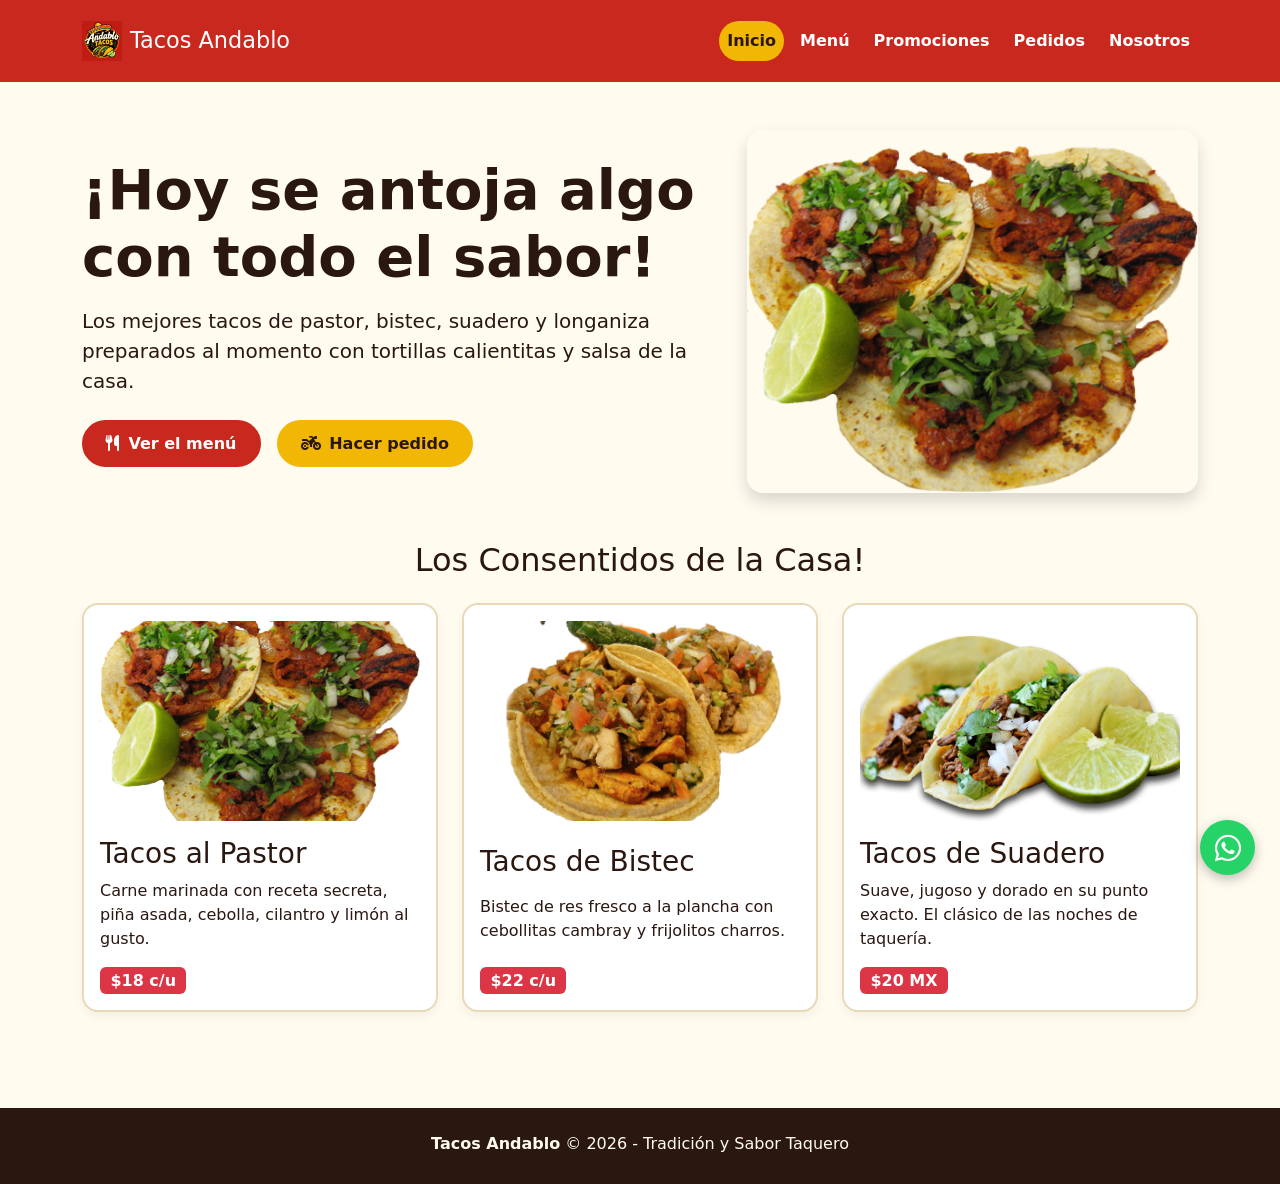
==== html/index.html @ 6944ef26 "fix" ====
<!DOCTYPE html>
<html lang="es">

<head>
    <meta charset="UTF-8">

    <meta name="viewport" content="width=device-width, initial-scale=1.0">
    <title>Tacos Andablo · Inicio</title>
    <!-- Bootstrap 5 CSS -->
    <link href="https://cdn.jsdelivr.net/npm/bootstrap@5.3.8/dist/css/bootstrap.min.css" rel="stylesheet"
        integrity="sha384-sRIl4kxILFvY47J16cr9ZwB07vP4J8+LH7qKQnuqkuIAvNWLzeN8tE5YBujZqJLB" crossorigin="anonymous">
    <!-- Google Fonts -->
    <link href="https://fonts.googleapis.com/css2?family=Bowlby+One&family=Nunito:wght@400;700;800&display=swap"
        rel="stylesheet">
    <!-- FontAwesome -->
    <link rel="stylesheet" href="https://cdnjs.cloudflare.com/ajax/libs/font-awesome/6.4.0/css/all.min.css">

    <link rel="stylesheet" href="../css/style.css">
</head>

<body>

    <!-- Cabecera y Menú semántico -->
    <header>
        <nav class="navbar navbar-expand-lg navbar-custom py-3">
            <div class="container">
                <a class="navbar-brand d-flex align-items-center gap-2" href="index.html">
                    <img src="../../img/logo.png" alt="Logo Tacos Andablo" height="40vh">
                    <span>Tacos Andablo</span>
                </a>
                <button class="navbar-toggler text-white border-0" type="button" data-bs-toggle="collapse"
                    data-bs-target="#menuPrincipal">
                    <i class="fa-solid fa-bars fa-lg text-white"></i>
                </button>
                <div class="collapse navbar-collapse" id="menuPrincipal">
                    <ul class="navbar-nav ms-auto gap-2">
                        <li class="nav-item"><a class="nav-link active" href="index.html">Inicio</a></li>
                        <li class="nav-item"><a class="nav-link" href="menu.html">Menú</a></li>
                        <li class="nav-item"><a class="nav-link" href="promociones.html">Promociones</a></li>
                        <li class="nav-item"><a class="nav-link" href="pedidos.html">Pedidos</a></li>
                        <li class="nav-item"><a class="nav-link" href="nosotros.html">Nosotros</a></li>
                    </ul>
                </div>
            </div>
        </nav>
    </header>

    <!-- Contenido principal -->
    <main class="container my-5">
        <!-- Hero Banner -->
        <section class="hero-box row align-items-center mb-5">
            <div class="col-12 col-md-7 mb-4 mb-md-0">
                <h1 class="display-4 fw-bold">¡Hoy se antoja algo con todo el sabor!</h1>
                <p class="lead mt-3">Los mejores tacos de pastor, bistec, suadero y longaniza preparados al momento con
                    tortillas calientitas y salsa de la casa.</p>
                <div class="d-flex flex-wrap gap-3 mt-4">
                    <a href="menu.html" class="btn btn-crunch"><i class="fa-solid fa-utensils me-2"></i>Ver el menú</a>
                    <a href="pedidos.html" class="btn btn-crunch-amarillo"><i
                            class="fa-solid fa-motorcycle me-2"></i>Hacer pedido</a>
                </div>
            </div>
            <div class="col-12 col-md-5 text-center">
                <img src="../../img/tacopastor.png" alt="Plato con ricos tacos al pastor tradicionales"
                    class="img-fluid rounded-4 shadow">
            </div>
        </section>

        <!-- Sección de recomendación con articles -->
        <section class="my-5">
            <h2 class="text-center mb-4">Los Consentidos de la Casa!</h2>
            <div class="row g-4">
                <div class="col-12 col-md-4">
                    <article class="card-taco p-3 h-100 d-flex flex-column justify-content-between">
                        <img src="../../img/tacopastor.png" alt="Tacos al pastor doraditos con piña"
                            class="rounded mb-3">
                        <h3>Tacos al Pastor</h3>
                        <p>Carne marinada con receta secreta, piña asada, cebolla, cilantro y limón al gusto.</p>
                        <span class="badge bg-danger fs-6 align-self-start">$18 c/u</span>
                    </article>
                </div>

                <div class="col-12 col-md-4">
                    <article class="card-taco p-3 h-100 d-flex flex-column justify-content-between">
                        <img src="../../img/taco1.png" alt="Tacos de bistec asado con queso" class="rounded mb-3">
                        <h3>Tacos de Bistec</h3>
                        <p>Bistec de res fresco a la plancha con cebollitas cambray y frijolitos charros.</p>
                        <span class="badge bg-danger fs-6 align-self-start">$22 c/u</span>
                    </article>
                </div>

                <div class="col-12 col-md-4">
                    <article class="card-taco p-3 h-100 d-flex flex-column justify-content-between">
                        <img src="../../img/taco2.png" alt="Taco de suadero suave y jugoso" class="rounded mb-3">
                        <h3>Tacos de Suadero</h3>
                        <p>Suave, jugoso y dorado en su punto exacto. El clásico de las noches de taquería.</p>
                        <span class="badge bg-danger fs-6 align-self-start">$20 MX</span>
                    </article>
                </div>
            </div>
        </section>
    </main>
    <!-- Botón flotante de WhatsApp -->
    <a href="https://wa.me/525611977446?text=Hola%20Tacos%20Andablo,%20quiero%20hacer%20un%20pedido"
        class="btn-whatsapp" target="_blank" aria-label="Contactar por WhatsApp">
        <i class="fa-brands fa-whatsapp"></i>
    </a>
    <!-- Footer -->
    <footer>
        <div class="container text-center">
            <p class="mb-1"><strong>Tacos Andablo</strong> &copy; 2026 - Tradición y Sabor Taquero</p>

        </div>
    </footer>

    <!-- Bootstrap JavaScript -->
    <script src="https://cdn.jsdelivr.net/npm/bootstrap@5.3.8/dist/js/bootstrap.bundle.min.js"
        integrity="sha384-FKyoEForCGlyvwx9Hj09JcYn3nv7wiPVlz7YYwJrWVcXK/BmnVDxM+D2scQbITxI"
        crossorigin="anonymous"></script>
</body>

</html>
---- css/style.css ----
:root {
  --color-rojo: #C8281E;
  --color-mostaza: #F2B705;
  --color-fondo: #FFFBEF;
  --color-texto: #2A1710;
  --color-blanco: #FFFFFF;
  --color-borde: #E8D9B8;
}

body {
  background-color: var(--color-fondo);
  color: var(--color-texto);
  min-height: 100vh;
  display: flex;
  flex-direction: column;
}

.navbar-custom {
  background-color: var(--color-rojo);
}
.navbar-custom .navbar-brand {
  color: var(--color-blanco);
  font-size: 1.4rem;
}
.navbar-custom .nav-link {
  color: var(--color-blanco);
  font-weight: 700;
  padding: 0.5rem 1rem;
  border-radius: 20px;
  transition: all 0.2s ease-in-out;
}
.navbar-custom .nav-link:hover,
.navbar-custom .nav-link.active {
  background-color: var(--color-mostaza);
  color: var(--color-texto) !important;
}

.btn-crunch {
  background-color: var(--color-rojo);
  color: var(--color-blanco);
  font-weight: 800;
  border-radius: 30px;
  padding: 0.6rem 1.4rem;
  border: 2px solid var(--color-rojo);
}

.btn-crunch:hover {
  background-color: #a82018;
  color: var(--color-blanco);
}

.btn-crunch-amarillo {
  background-color: var(--color-mostaza);
  color: var(--color-texto);
  font-weight: 800;
  border-radius: 30px;
  padding: 0.6rem 1.4rem;
  border: 2px solid var(--color-mostaza);
}
.btn-crunch-amarillo:hover {
  background-color: #d9a304;
  color: var(--color-texto);
}

.card-taco {
  background-color: var(--color-blanco);
  border: 2px solid var(--color-borde);
  border-radius: 16px;
  overflow: hidden;
  box-shadow: 0 4px 10px rgba(0, 0, 0, 0.05);
  transition: transform 0.2s ease;
}

.card-taco:hover {
  transform: translateY(-4px);
}

.card-taco img {
  width: 100%;
  height: 200px;
  object-fit: cover;
}

footer {
  margin-top: auto;
  background-color: var(--color-texto);
  color: var(--color-fondo);
  padding: 1.5rem 0;
}

header {
  position: sticky; 
  top: 0;          
  z-index: 1000;   
}
/*animacion*/
@keyframes entradaSuave {
  from {
    opacity: 0;
    transform: translateY(12px);
  }
  to {
    opacity: 1;
    transform: translateY(0);
  }
}

main {
  animation: entradaSuave 1s ease-out;
}


 /*Boton de WhatsApp*/

.btn-whatsapp {
  position: fixed;     
  bottom: 25px;         
  right: 25px;          
  background-color: #25D366; 
  color: #FFFFFF;        
  width: 55px;
  height: 55px;
  border-radius: 50%;    
  display: flex;         
  align-items: center;
  justify-content: center;
  font-size: 30px;       
  box-shadow: 0 4px 12px rgba(0, 0, 0, 0.25); 
  z-index: 9999;         
  text-decoration: none; 
  transition: transform 0.3s ease, box-shadow 0.3s ease;
}

/* Efecto al pasar el mouse encima */
.btn-whatsapp:hover {
  transform: scale(1.12); 
  box-shadow: 0 6px 16px rgba(37, 211, 102, 0.45); 
  color: #FFFFFF;
}
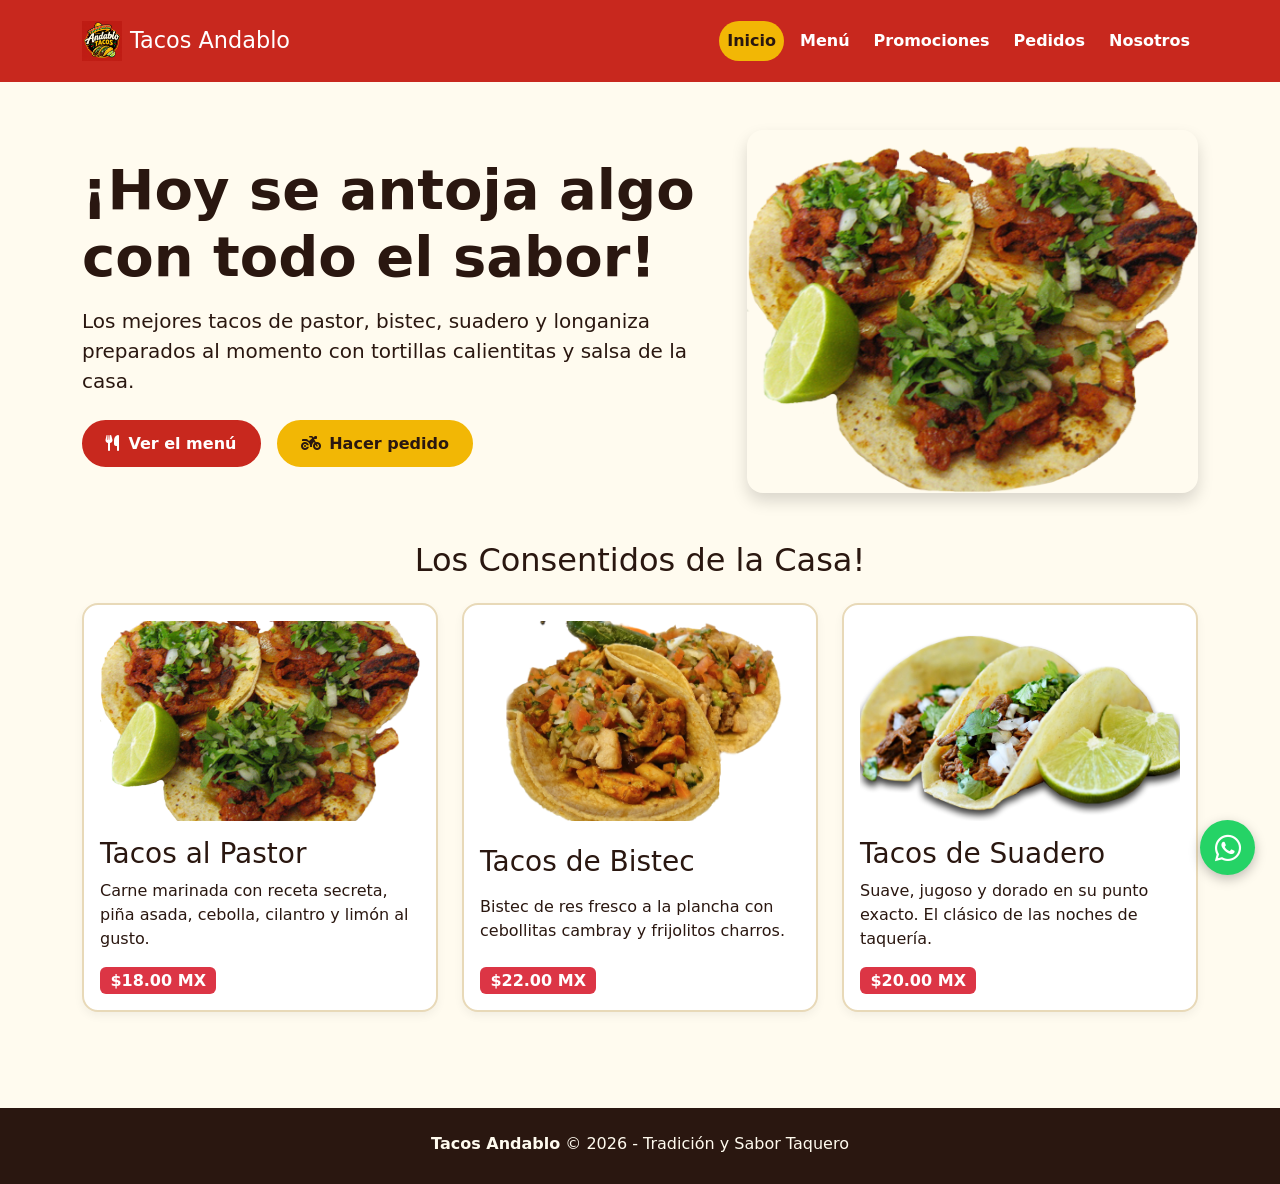
==== commit 7409a787: "fix en index" ====
--- a/html/index.html
+++ b/html/index.html
@@ -3,7 +3,7 @@
 
 <head>
     <meta charset="UTF-8">
-
+        
     <meta name="viewport" content="width=device-width, initial-scale=1.0">
     <title>Tacos Andablo · Inicio</title>
     <!-- Bootstrap 5 CSS -->
@@ -25,7 +25,7 @@
         <nav class="navbar navbar-expand-lg navbar-custom py-3">
             <div class="container">
                 <a class="navbar-brand d-flex align-items-center gap-2" href="index.html">
-                    <img src="../../img/logo.png" alt="Logo Tacos Andablo" height="40vh">
+                    <img src="../img/logo.png" alt="Logo Tacos Andablo" height="40vh">
                     <span>Tacos Andablo</span>
                 </a>
                 <button class="navbar-toggler text-white border-0" type="button" data-bs-toggle="collapse"
@@ -60,7 +60,7 @@
                 </div>
             </div>
             <div class="col-12 col-md-5 text-center">
-                <img src="../../img/tacopastor.png" alt="Plato con ricos tacos al pastor tradicionales"
+                <img src="../img/tacopastor.png" alt="Plato con ricos tacos al pastor tradicionales"
                     class="img-fluid rounded-4 shadow">
             </div>
         </section>
@@ -71,29 +71,29 @@
             <div class="row g-4">
                 <div class="col-12 col-md-4">
                     <article class="card-taco p-3 h-100 d-flex flex-column justify-content-between">
-                        <img src="../../img/tacopastor.png" alt="Tacos al pastor doraditos con piña"
+                        <img src="../img/tacopastor.png" alt="Tacos al pastor doraditos con piña"
                             class="rounded mb-3">
                         <h3>Tacos al Pastor</h3>
                         <p>Carne marinada con receta secreta, piña asada, cebolla, cilantro y limón al gusto.</p>
-                        <span class="badge bg-danger fs-6 align-self-start">$18 c/u</span>
+                        <span class="badge bg-danger fs-6 align-self-start">$18.00 MX</span>
                     </article>
                 </div>
 
                 <div class="col-12 col-md-4">
                     <article class="card-taco p-3 h-100 d-flex flex-column justify-content-between">
-                        <img src="../../img/taco1.png" alt="Tacos de bistec asado con queso" class="rounded mb-3">
+                        <img src="../img/taco1.png" alt="Tacos de bistec asado con queso" class="rounded mb-3">
                         <h3>Tacos de Bistec</h3>
                         <p>Bistec de res fresco a la plancha con cebollitas cambray y frijolitos charros.</p>
-                        <span class="badge bg-danger fs-6 align-self-start">$22 c/u</span>
+                        <span class="badge bg-danger fs-6 align-self-start">$22.00 MX</span>
                     </article>
                 </div>
 
                 <div class="col-12 col-md-4">
                     <article class="card-taco p-3 h-100 d-flex flex-column justify-content-between">
-                        <img src="../../img/taco2.png" alt="Taco de suadero suave y jugoso" class="rounded mb-3">
+                        <img src="../img/taco2.png" alt="Taco de suadero suave y jugoso" class="rounded mb-3">
                         <h3>Tacos de Suadero</h3>
                         <p>Suave, jugoso y dorado en su punto exacto. El clásico de las noches de taquería.</p>
-                        <span class="badge bg-danger fs-6 align-self-start">$20 MX</span>
+                        <span class="badge bg-danger fs-6 align-self-start">$20.00 MX</span>
                     </article>
                 </div>
             </div>
@@ -118,4 +118,4 @@
         crossorigin="anonymous"></script>
 </body>
 
-</html>+</html>
